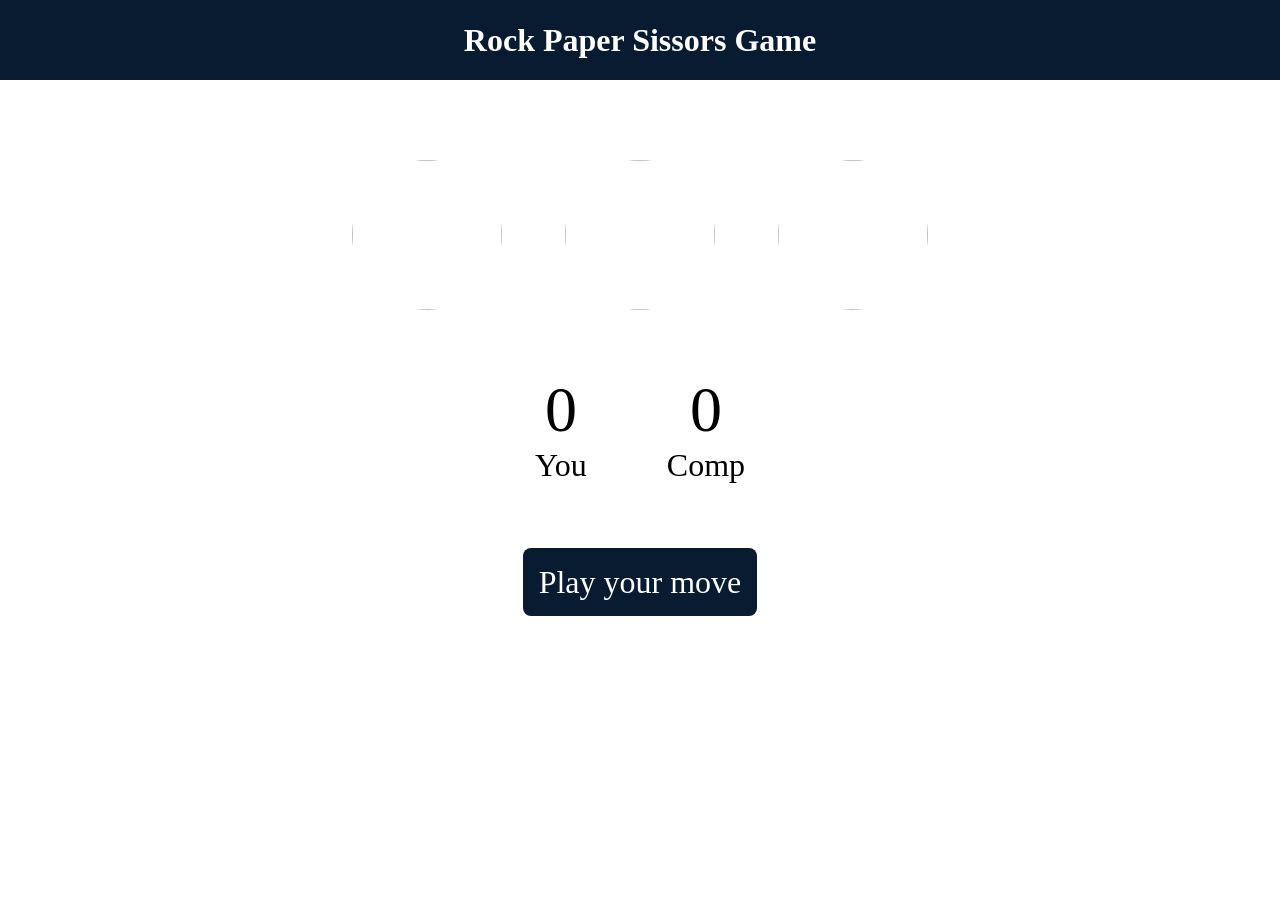
==== game.html @ b60930ca "Add game files" ====
<!DOCTYPE html>
<html lang="en">
<head>
    <meta charset="UTF-8">
    <meta name="viewport" content="width=device-width, initial-scale=1.0">
    <title>Rock Paper Sissors Game</title>
    <link rel="stylesheet" href="game.css">
</head>
<body>
    <h1>Rock Paper Sissors Game</h1>
    <div class="choices">
        <div class="choice" id="rock">
            <img src="rock-img.png">
        </div>
        <div class="choice" id="paper">
            <img src="paper-img.png">
        </div>
        <div class="choice" id="scissors">
            <img src="sissors-img.png">
        </div>
    </div>

    <div class="score-board">
        <div class="score">
            <p id="user-score">0</p>
            <p>You</p>
        </div>
        <div class="score">
            <p id="comp-score">0</p>
            <p>Comp</p>
        </div>
    </div>

    <div class="msg-container">
        <p id="msg">Play your move</p>
    </div>
    <script src="game.js"></script>
</body>
</html>
---- game.css ----
* {
    margin: 0px;
    padding: 0px;
    text-align: center;
}

h1 {
    background-color: #081b31;
    color: #fff;
    height: 5rem;
    line-height: 5rem;
}

.choice {
    height: 165px;
    width: 165px;
    border-radius: 50%;
    /* display: flex;
    justify-content: center;
    align-items: center; */
}

.choice:hover {
    cursor: pointer;
    opacity: 0.5;
    /* background-color: red; */
}

img {
    height: 150px;
    width: 150px;
    object-fit: cover;
    border-radius: 50%;
}

img:hover {
    height: 165px;
    width: 165px;
}

.choices {
    display: flex;
    justify-content: center;
    align-items: center;
    gap: 3rem;
    margin-top: 5rem;
}

.score-board {
    display: flex;
    justify-content: center;
    align-items: center;
    font-size: 2rem;
    margin: 3rem;
    gap: 5rem;
}

#user-score, #comp-score {
    font-size: 4rem;
}

.msg-container {
    margin-top: 5rem;
}

#msg {
    background-color: #081b31;
    color: #fff;
    font-size: 2rem;
    display: inline;
    border-radius: 0.5rem;
    padding: 1rem;
}
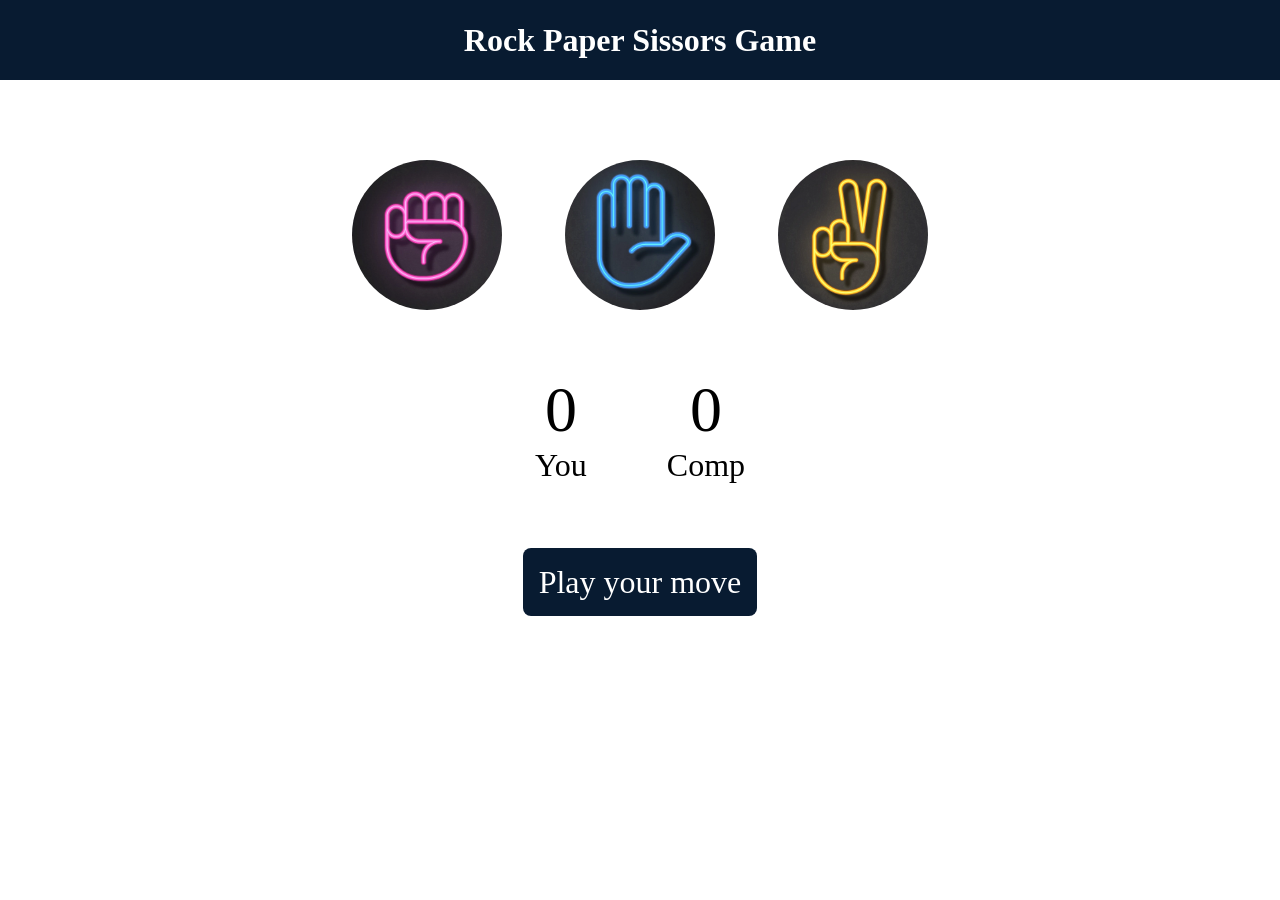
==== commit 3001ea3b: "Add pictures" ====
--- a/game.html
+++ b/game.html
@@ -16,7 +16,7 @@
             <img src="paper-img.png">
         </div>
         <div class="choice" id="scissors">
-            <img src="sissors-img.png">
+            <img src="scissors-img.png">
         </div>
     </div>
 
